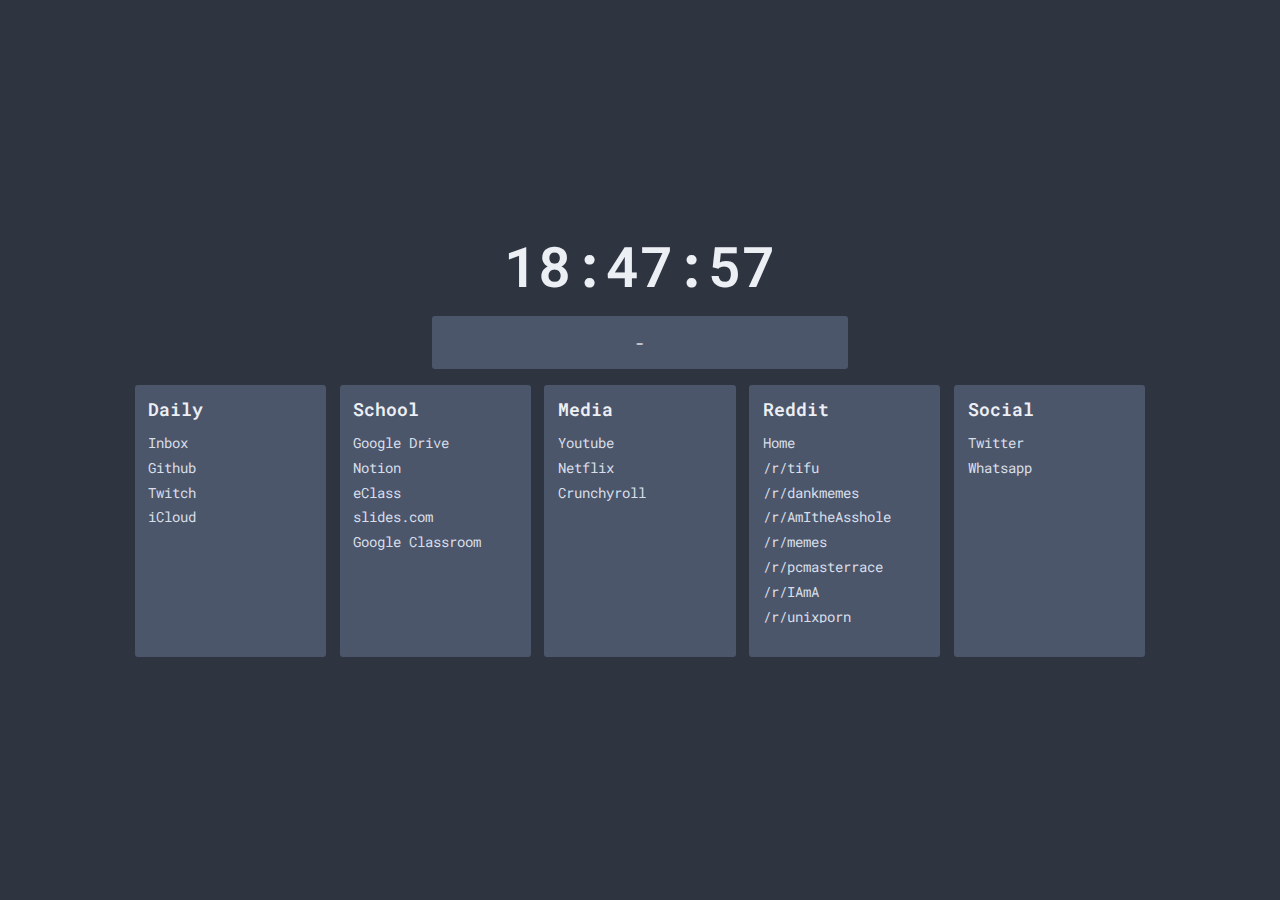
==== index.html @ 696ced7e "Changed hotkey from shift to ctrl" ====
<!DOCTYPE html>
<html lang="en">

<head>
  <meta charset="UTF-8" />
  <meta name="viewport" content="width=device-width, initial-scale=1.0" />
  <meta http-equiv="X-UA-Compatible" content="ie=edge" />

  <title>Home</title>
  <link rel="stylesheet" href="styles.css" />
  <link href="favicon.png" rel="shortcut icon" type="image/x-icon" />
</head>

<body>
  <div id="search">
    <input id="search-field" type="text" name="search-field" onkeypress="return search(event)" />
  </div>
  <div class="container">
    <div id="clock"></div>
    <div class="weather-container">
      <div class="row">
        <div id="weather-description" class="inline"></div>
        <div class="inline">-</div>
        <div id="temp" class="inline"></div>
      </div>
    </div>
    <div class="bookmark-container">
      <div class="bookmark-set">
        <div class="bookmark-title">Daily</div>
        <div class="bookmark-inner-container">
          <a class="bookmark" href="https://mail.google.com/" target="_blank">Inbox</a>
          <a class="bookmark" href="https://github.com/" target="_blank">Github</a>
          <a class="bookmark" href="https://twitch.com/" target="_blank">Twitch</a>
          <a class="bookmark" href="https://icloud.com/" target="_blank">iCloud</a>
        </div>
      </div>
      <div class="bookmark-set">
        <div class="bookmark-title">School</div>
        <div class="bookmark-inner-container">
          <a class="bookmark" href="https://drive.google.com/u/1/" target="_blank">Google Drive</a>
          <a class="bookmark" href="https://notion.so" target="_blank">Notion</a>
          <a class="bookmark" href="https://eclass.hkugac.edu.hk/" target="_blank">eClass</a>
          <a class="bookmark" href="https://slides.com" target="_blank">slides.com</a>
          <a class="bookmark" href="https://classroom.google.com" target="_blank">Google Classroom</a>
        </div>
      </div>
      <div class="bookmark-set">
        <div class="bookmark-title">Media</div>
        <div class="bookmark-inner-container">
          <a class="bookmark" href="https://youtube.com" target="_blank">Youtube</a>
          <a class="bookmark" href="https://netflix.com" target="_blank">Netflix</a>
          <a class="bookmark" href="https://crunchyroll.com" target="_blank">Crunchyroll</a>
        </div>
      </div>
      <div class="bookmark-set">
        <div class="bookmark-title">
          Reddit
        </div>
        <div class="bookmark-inner-container">
          <a class="bookmark" href="https://reddit.com" target="_blank">Home</a>
          <a class="bookmark" href="https://reddit.com/r/tifu" target="_blank">/r/tifu</a>

          <a class="bookmark" href="https://reddit.com/r/dankmemes" target="_blank">/r/dankmemes</a>
          <a class="bookmark" href="https://reddit.com/r/AmItheAsshole" target="_blank">/r/AmItheAsshole</a>
          <a class="bookmark" href="https://reddit.com/r/memes" target="_blank">/r/memes</a>
          <a class="bookmark" href="https://reddit.com/r/pcmasterrace" target="_blank">/r/pcmasterrace</a>
          <a class="bookmark" href="https://reddit.com/r/IAmA" target="_blank">/r/IAmA</a>
          <a class="bookmark" href="https://reddit.com/r/unixporn" target="_blank">/r/unixporn</a>
          <a class="bookmark" href="https://reddit.com/r/trans" target="_blank">/r/trans</a>
          <a class="bookmark" href="https://reddit.com/r/itsaunixsystem" target="_blank">/r/itsaunixsystem</a>
          <a class="bookmark" href="https://reddit.com/r/overwatch" target="_blank">/r/overwatch</a>
          <a class="bookmark" href="https://reddit.com/r/Rainbow6" target="_blank">/r/Rainbow6</a>
          <a class="bookmark" href="https://reddit.com/r/pcgaming" target="_blank">/r/pcgaming</a>
        </div>
      </div>
      <div class="bookmark-set">
        <div class="bookmark-title">Social</div>
        <div class="bookmark-inner-container">
          <a class="bookmark" href="https://twitter.com" target="_blank">Twitter</a>
          <a class="bookmark" href="https://web.whatsapp.com" target="_blank">Whatsapp</a>
        </div>
      </div>
    </div>
  </div>

  <script>

    let buffer = [];

    // Search on enter key event
    function search(e) {
      if (e.code == "Enter") {
        var val = document.getElementById("search-field").value;
        if (buffer.includes('Ctrl')) {
          window.open(val);
        } else {
          window.open("https://startpage.com/do/search?q=" + val);
        }
      }
    }
    // Get current time and format
    function getTime() {
      let date = new Date(),
        min = date.getMinutes(),
        sec = date.getSeconds(),
        hour = date.getHours();

      return (
        "" +
        (hour < 10 ? "0" + hour : hour) +
        ":" +
        (min < 10 ? "0" + min : min) +
        ":" +
        (sec < 10 ? "0" + sec : sec)
      );
    }

    window.onload = () => {
      let xhr = new XMLHttpRequest();
      // Request to open weather map
      xhr.open(
        "GET",
        "http://api.openweathermap.org/data/2.5/weather?id=1819729&units=metric&appid=91c774966e11ab0c564b9c7efb8ad6fe"
      );
      xhr.onload = () => {
        if (xhr.readyState === 4) {
          if (xhr.status === 200) {
            let json = JSON.parse(xhr.responseText);
            console.log(json);
            document.getElementById("temp").innerHTML =
              json.main.temp.toFixed(0) + " C";
            document.getElementById("weather-description").innerHTML =
              json.weather[0].description;
          } else {
            console.log("error msg: " + xhr.status);
          }
        }
      };
      xhr.send();
      // Set up the clock
      document.getElementById("clock").innerHTML = getTime();
      // Set clock interval to tick clock
      setInterval(() => {
        document.getElementById("clock").innerHTML = getTime();
      }, 100);
    };

    document.addEventListener("keydown", event => {
      if (event.code == "Space") {
        // Spacebar code to open search
        document.getElementById("search").style.display = "flex";
        document.getElementById("search-field").focus();
        lastKeyTime = Date.now()
      } else if (event.code == "CapsLock" || event.code == "Escape") {
        // Esc to close search
        document.getElementById("search-field").value = "";
        document.getElementById("search-field").blur();
        document.getElementById("search").style.display = "none";
      } else if (event.code == "Ctrl") {
        buffer.push(event.code);

        if (Date.now() - lastKeyTime > 200) {
          buffer = [];
        }

        lastKeyTime = Date.now()
      }


    });
  </script>
</body>

</html>
---- styles.css ----
@import url('https://fonts.googleapis.com/css?family=Roboto+Mono');

:root {
  --bg: #2E3440;
  --fg: #ECEFF4;
  --secondaryFg: #d8dee9;
  --containerBg: #4c566a;
  --searchBg: var(--containerBg);
  --scrollbarColor: #3f3f3f;
}

body {
  background-color: var(--bg);
  margin: 0px;
}

.container {
  width: 100%;
  height: 100vh;
  display: flex;
  align-items: center;
  justify-content: center;
  flex-direction: column;
}

#clock {
  font-family: sans-serif;
  font-size: 3.5rem;
  font-weight: 600;
  font-family: 'Roboto Mono';
  color: var(--fg);
  margin-bottom: 0.25em;
}

#search {
  width: 100%;
  height: 100vh;
  background-color: var(--searchBg);
  display: none;
  position: absolute;
  box-sizing: border-box;
  flex-direction: column;
  align-items: center;
  justify-content: center;
}

#search-field {
  width: 90%;
  padding: 0.75em 1em;
  box-sizing: border-box;
  background-color: var(--searchBg);
  border: solid 0px var(--searchBg);
  font-family: 'Roboto Mono';
  font-size: 4rem;
  color: var(--fg);
  outline: none;
  border-radius: 3px;
  margin-bottom: 1em;
  text-align: center;
}

.weather-container {
  width: 30%;
  background-color: var(--containerBg);
  padding: 1em;
  border-radius: 3px;
  font-family: 'Roboto Mono';
  color: var(--fg);
  text-align: center;
}
.inline {
  display: inline-block;
}

.bookmark-container {
  display: flex;
  flex-direction: row;
  justify-content: center;
  width: 80%;
  margin: 1em 0em;
}

@media only screen and (max-width: 960px) {
  .container {
    height: auto;
  }
  #clock {
    margin-top: 1em;
  }
  .container > .bookmark-container {
    flex-direction: column;
    width: 60%;
  }
  .bookmark-container > .bookmark-set {
    width: auto;
    margin: 1em 0em;
  }
}

.bookmark-set {
  padding: 1em;
  background-color: var(--containerBg);
  border-radius: 3px;
  font-family: 'Roboto Mono';
  font-size: 0.85rem;
  width: 25%;
  height: 20em;
  margin: 0em 0.5em;
  box-sizing: border-box;
}

.bookmark-inner-container {
  overflow-y: scroll;
  height: 80%;
  vertical-align: top;
  padding-right: 6px;
  box-sizing: border-box;

  scrollbar-width: thin;
  scrollbar-color: var(--scrollbarColor) #ffffff00;
}

.bookmark-inner-container::-webkit-scrollbar {
  width: 6px;
}
.bookmark-inner-container::-webkit-scrollbar-track {
  background: #ffffff00;
}
.bookmark-inner-container::-webkit-scrollbar-thumb {
  background-color: var(--scrollbarColor);
  border-radius: 6px;
  border: 3px solid #ffffff00;
}

.bookmark-title {
  font-size: 1.1rem;
  font-weight: 600;
  color: var(--fg);
  margin: 0em 0em 0.35em 0em;
}
.bookmark {
  text-decoration: none;
  color: var(--secondaryFg);
  display: block;
  margin: 0.5em 0em;
}
.bookmark:hover {
  color: var(--fg);
}
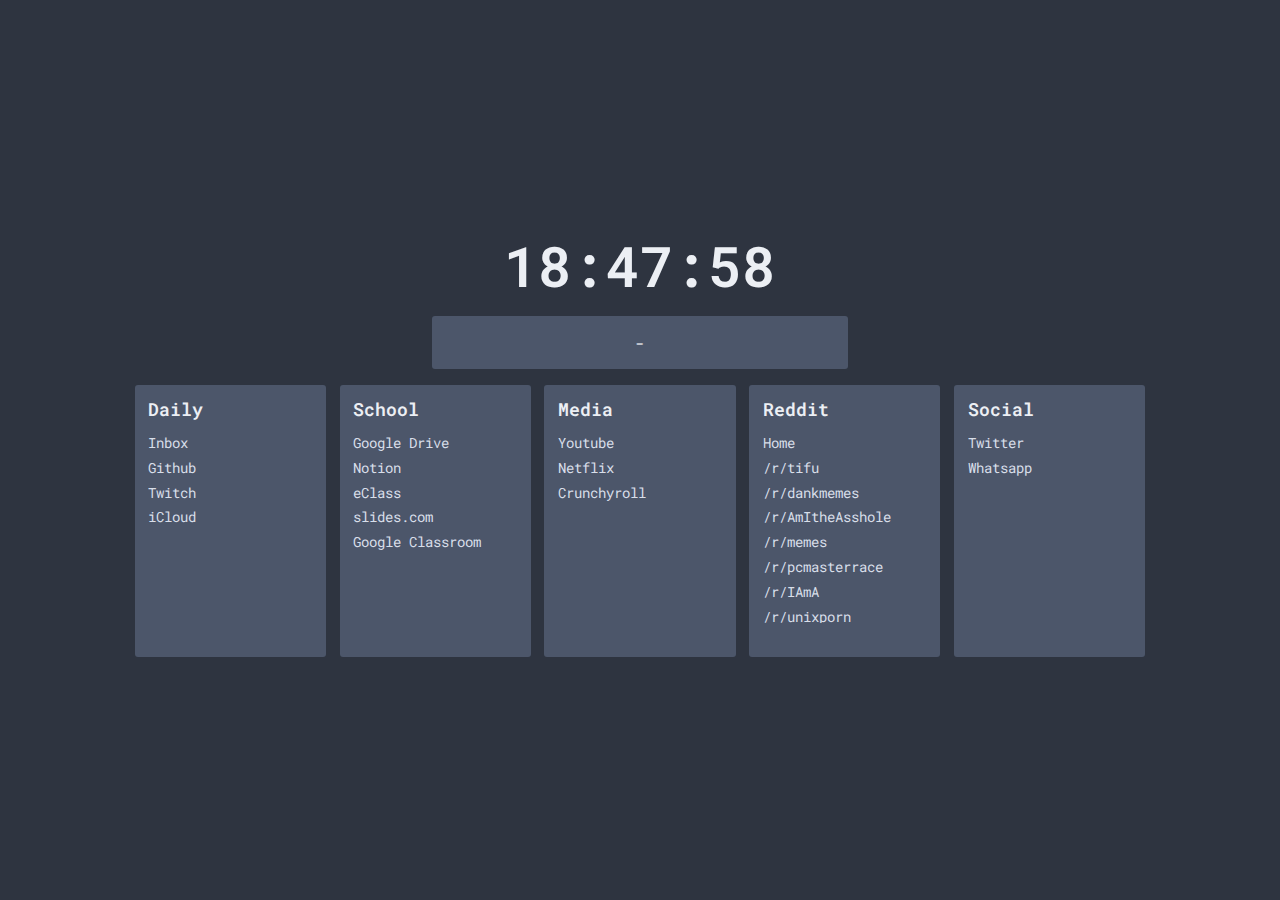
==== commit ce5c0d6e: "Switched back to google for speeed" ====
--- a/index.html
+++ b/index.html
@@ -84,17 +84,14 @@
   </div>
 
   <script>
-
-    let buffer = [];
-
     // Search on enter key event
     function search(e) {
       if (e.code == "Enter") {
         var val = document.getElementById("search-field").value;
-        if (buffer.includes('Ctrl')) {
+        if (e.ctrlKey) {
           window.open(val);
         } else {
-          window.open("https://startpage.com/do/search?q=" + val);
+          window.open("https://google.com/search?q=" + val);
         }
       }
     }
@@ -156,17 +153,7 @@
         document.getElementById("search-field").value = "";
         document.getElementById("search-field").blur();
         document.getElementById("search").style.display = "none";
-      } else if (event.code == "Ctrl") {
-        buffer.push(event.code);
-
-        if (Date.now() - lastKeyTime > 200) {
-          buffer = [];
-        }
-
-        lastKeyTime = Date.now()
       }
-
-
     });
   </script>
 </body>
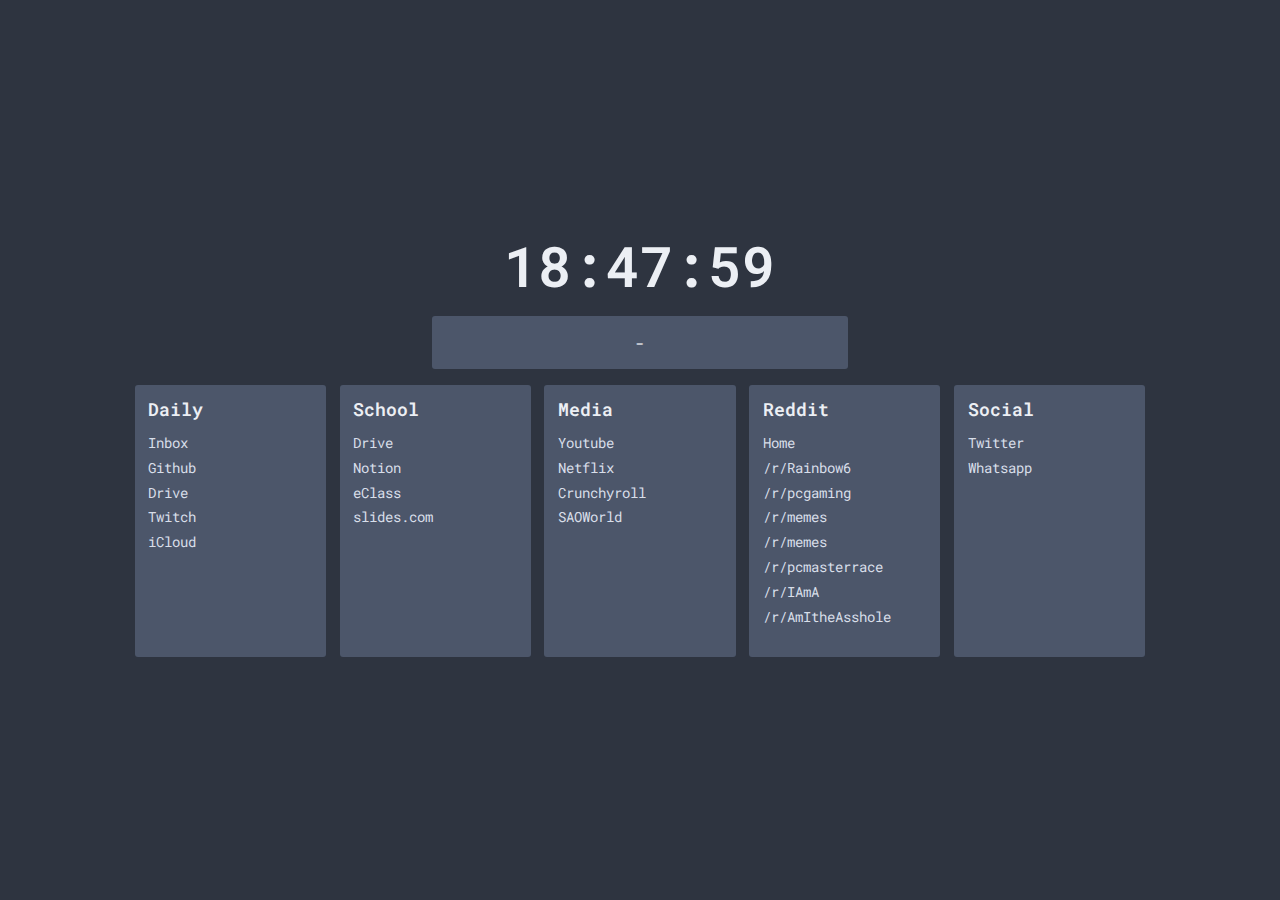
==== commit f2262843: "update" ====
--- a/index.html
+++ b/index.html
@@ -28,8 +28,9 @@
       <div class="bookmark-set">
         <div class="bookmark-title">Daily</div>
         <div class="bookmark-inner-container">
-          <a class="bookmark" href="https://mail.google.com/" target="_blank">Inbox</a>
+          <a class="bookmark" href="https://inbox.google.com/" target="_blank">Inbox</a>
           <a class="bookmark" href="https://github.com/" target="_blank">Github</a>
+          <a class="bookmark" href="https://drive.google.com/" target="_blank">Drive</a>
           <a class="bookmark" href="https://twitch.com/" target="_blank">Twitch</a>
           <a class="bookmark" href="https://icloud.com/" target="_blank">iCloud</a>
         </div>
@@ -37,11 +38,10 @@
       <div class="bookmark-set">
         <div class="bookmark-title">School</div>
         <div class="bookmark-inner-container">
-          <a class="bookmark" href="https://drive.google.com/u/1/" target="_blank">Google Drive</a>
+          <a class="bookmark" href="https://drive.google.com/u/1/" target="_blank">Drive</a>
           <a class="bookmark" href="https://notion.so" target="_blank">Notion</a>
           <a class="bookmark" href="https://eclass.hkugac.edu.hk/" target="_blank">eClass</a>
           <a class="bookmark" href="https://slides.com" target="_blank">slides.com</a>
-          <a class="bookmark" href="https://classroom.google.com" target="_blank">Google Classroom</a>
         </div>
       </div>
       <div class="bookmark-set">
@@ -50,6 +50,7 @@
           <a class="bookmark" href="https://youtube.com" target="_blank">Youtube</a>
           <a class="bookmark" href="https://netflix.com" target="_blank">Netflix</a>
           <a class="bookmark" href="https://crunchyroll.com" target="_blank">Crunchyroll</a>
+          <a class="bookmark" href="https://saoworld.com" target="_blank">SAOWorld</a>
         </div>
       </div>
       <div class="bookmark-set">
@@ -58,19 +59,17 @@
         </div>
         <div class="bookmark-inner-container">
           <a class="bookmark" href="https://reddit.com" target="_blank">Home</a>
-          <a class="bookmark" href="https://reddit.com/r/tifu" target="_blank">/r/tifu</a>
-
-          <a class="bookmark" href="https://reddit.com/r/dankmemes" target="_blank">/r/dankmemes</a>
-          <a class="bookmark" href="https://reddit.com/r/AmItheAsshole" target="_blank">/r/AmItheAsshole</a>
+          <a class="bookmark" href="https://reddit.com/r/Rainbow6" target="_blank">/r/Rainbow6</a>
+          <a class="bookmark" href="https://reddit.com/r/pcgaming" target="_blank">/r/pcgaming</a>
+          <a class="bookmark" href="https://reddit.com/r/dankmemes" target="_blank">/r/memes</a>
           <a class="bookmark" href="https://reddit.com/r/memes" target="_blank">/r/memes</a>
           <a class="bookmark" href="https://reddit.com/r/pcmasterrace" target="_blank">/r/pcmasterrace</a>
           <a class="bookmark" href="https://reddit.com/r/IAmA" target="_blank">/r/IAmA</a>
+          <a class="bookmark" href="https://reddit.com/r/AmItheAsshole" target="_blank">/r/AmItheAsshole</a>
           <a class="bookmark" href="https://reddit.com/r/unixporn" target="_blank">/r/unixporn</a>
           <a class="bookmark" href="https://reddit.com/r/trans" target="_blank">/r/trans</a>
           <a class="bookmark" href="https://reddit.com/r/itsaunixsystem" target="_blank">/r/itsaunixsystem</a>
           <a class="bookmark" href="https://reddit.com/r/overwatch" target="_blank">/r/overwatch</a>
-          <a class="bookmark" href="https://reddit.com/r/Rainbow6" target="_blank">/r/Rainbow6</a>
-          <a class="bookmark" href="https://reddit.com/r/pcgaming" target="_blank">/r/pcgaming</a>
         </div>
       </div>
       <div class="bookmark-set">
@@ -86,13 +85,9 @@
   <script>
     // Search on enter key event
     function search(e) {
-      if (e.code == "Enter") {
+      if (e.keyCode == 13) {
         var val = document.getElementById("search-field").value;
-        if (e.ctrlKey) {
-          window.open(val);
-        } else {
-          window.open("https://google.com/search?q=" + val);
-        }
+        window.open("https://www.startpage.com/do/search?q=" + val);
       }
     }
     // Get current time and format
@@ -142,13 +137,12 @@
       }, 100);
     };
 
-    document.addEventListener("keydown", event => {
-      if (event.code == "Space") {
+    document.addEventListener("keydown", (event) => {
+      if (event.keyCode == 32) {
         // Spacebar code to open search
         document.getElementById("search").style.display = "flex";
         document.getElementById("search-field").focus();
-        lastKeyTime = Date.now()
-      } else if (event.code == "CapsLock" || event.code == "Escape") {
+      } else if (event.keyCode == 27) {
         // Esc to close search
         document.getElementById("search-field").value = "";
         document.getElementById("search-field").blur();
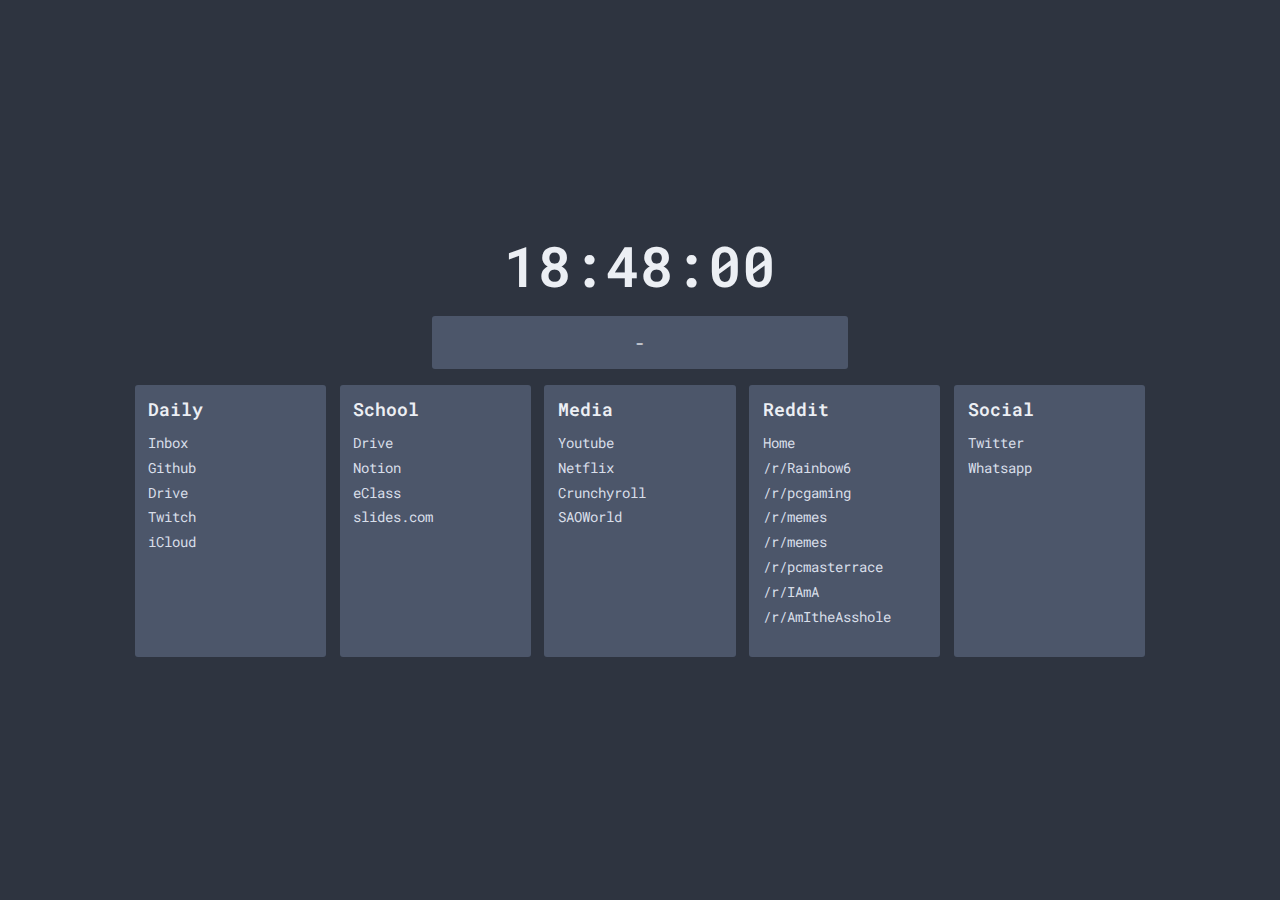
==== commit 9b4f23f8: "reformat index.html" ====
--- a/index.html
+++ b/index.html
@@ -1,155 +1,247 @@
 <!DOCTYPE html>
 <html lang="en">
-
-<head>
-  <meta charset="UTF-8" />
-  <meta name="viewport" content="width=device-width, initial-scale=1.0" />
-  <meta http-equiv="X-UA-Compatible" content="ie=edge" />
-
-  <title>Home</title>
-  <link rel="stylesheet" href="styles.css" />
-  <link href="favicon.png" rel="shortcut icon" type="image/x-icon" />
-</head>
-
-<body>
-  <div id="search">
-    <input id="search-field" type="text" name="search-field" onkeypress="return search(event)" />
-  </div>
-  <div class="container">
-    <div id="clock"></div>
-    <div class="weather-container">
-      <div class="row">
-        <div id="weather-description" class="inline"></div>
-        <div class="inline">-</div>
-        <div id="temp" class="inline"></div>
+  <head>
+    <meta charset="UTF-8" />
+    <meta name="viewport" content="width=device-width, initial-scale=1.0" />
+    <meta http-equiv="X-UA-Compatible" content="ie=edge" />
+
+    <title>Home</title>
+    <link rel="stylesheet" href="styles.css" />
+    <link href="favicon.png" rel="shortcut icon" type="image/x-icon" />
+  </head>
+  <body>
+    <div id="search">
+      <input
+        id="search-field"
+        type="text"
+        name="search-field"
+        onkeypress="return search(event)"
+      />
+    </div>
+    <div class="container">
+      <div id="clock"></div>
+      <div class="weather-container">
+        <div class="row">
+          <div id="weather-description" class="inline"></div>
+          <div class="inline">-</div>
+          <div id="temp" class="inline"></div>
+        </div>
+      </div>
+      <div class="bookmark-container">
+        <div class="bookmark-set">
+          <div class="bookmark-title">Daily</div>
+          <div class="bookmark-inner-container">
+            <a class="bookmark" href="https://inbox.google.com/" target="_blank"
+              >Inbox</a
+            >
+            <a class="bookmark" href="https://github.com/" target="_blank"
+              >Github</a
+            >
+            <a class="bookmark" href="https://drive.google.com/" target="_blank"
+              >Drive</a
+            >
+            <a class="bookmark" href="https://twitch.com/" target="_blank"
+              >Twitch</a
+            >
+            <a class="bookmark" href="https://icloud.com/" target="_blank"
+              >iCloud</a
+            >
+          </div>
+        </div>
+        <div class="bookmark-set">
+          <div class="bookmark-title">School</div>
+          <div class="bookmark-inner-container">
+            <a
+              class="bookmark"
+              href="https://drive.google.com/u/1/"
+              target="_blank"
+              >Drive</a
+            >
+            <a class="bookmark" href="https://notion.so" target="_blank"
+              >Notion</a
+            >
+            <a
+              class="bookmark"
+              href="https://eclass.hkugac.edu.hk/"
+              target="_blank"
+              >eClass</a
+            >
+            <a class="bookmark" href="https://slides.com" target="_blank"
+              >slides.com</a
+            >
+          </div>
+        </div>
+        <div class="bookmark-set">
+          <div class="bookmark-title">Media</div>
+          <div class="bookmark-inner-container">
+            <a class="bookmark" href="https://youtube.com" target="_blank"
+              >Youtube</a
+            >
+            <a class="bookmark" href="https://netflix.com" target="_blank"
+              >Netflix</a
+            >
+            <a class="bookmark" href="https://crunchyroll.com" target="_blank"
+              >Crunchyroll</a
+            >
+            <a class="bookmark" href="https://saoworld.com" target="_blank"
+              >SAOWorld</a
+            >
+          </div>
+        </div>
+        <div class="bookmark-set">
+          <div class="bookmark-title">
+            Reddit
+          </div>
+          <div class="bookmark-inner-container">
+            <a class="bookmark" href="https://reddit.com" target="_blank"
+              >Home</a
+            >
+            <a
+              class="bookmark"
+              href="https://reddit.com/r/Rainbow6"
+              target="_blank"
+              >/r/Rainbow6</a
+            >
+            <a
+              class="bookmark"
+              href="https://reddit.com/r/pcgaming"
+              target="_blank"
+              >/r/pcgaming</a
+            >
+            <a
+              class="bookmark"
+              href="https://reddit.com/r/dankmemes"
+              target="_blank"
+              >/r/memes</a
+            >
+            <a
+              class="bookmark"
+              href="https://reddit.com/r/memes"
+              target="_blank"
+              >/r/memes</a
+            >
+            <a
+              class="bookmark"
+              href="https://reddit.com/r/pcmasterrace"
+              target="_blank"
+              >/r/pcmasterrace</a
+            >
+            <a class="bookmark" href="https://reddit.com/r/IAmA" target="_blank"
+              >/r/IAmA</a
+            >
+            <a
+              class="bookmark"
+              href="https://reddit.com/r/AmItheAsshole"
+              target="_blank"
+              >/r/AmItheAsshole</a
+            >
+            <a
+              class="bookmark"
+              href="https://reddit.com/r/unixporn"
+              target="_blank"
+              >/r/unixporn</a
+            >
+            <a
+              class="bookmark"
+              href="https://reddit.com/r/trans"
+              target="_blank"
+              >/r/trans</a
+            >
+            <a
+              class="bookmark"
+              href="https://reddit.com/r/itsaunixsystem"
+              target="_blank"
+              >/r/itsaunixsystem</a
+            >
+            <a
+              class="bookmark"
+              href="https://reddit.com/r/overwatch"
+              target="_blank"
+              >/r/overwatch</a
+            >
+          </div>
+        </div>
+        <div class="bookmark-set">
+          <div class="bookmark-title">Social</div>
+          <div class="bookmark-inner-container">
+            <a class="bookmark" href="https://twitter.com" target="_blank"
+              >Twitter</a
+            >
+            <a class="bookmark" href="https://web.whatsapp.com" target="_blank"
+              >Whatsapp</a
+            >
+          </div>
+        </div>
       </div>
     </div>
-    <div class="bookmark-container">
-      <div class="bookmark-set">
-        <div class="bookmark-title">Daily</div>
-        <div class="bookmark-inner-container">
-          <a class="bookmark" href="https://inbox.google.com/" target="_blank">Inbox</a>
-          <a class="bookmark" href="https://github.com/" target="_blank">Github</a>
-          <a class="bookmark" href="https://drive.google.com/" target="_blank">Drive</a>
-          <a class="bookmark" href="https://twitch.com/" target="_blank">Twitch</a>
-          <a class="bookmark" href="https://icloud.com/" target="_blank">iCloud</a>
-        </div>
-      </div>
-      <div class="bookmark-set">
-        <div class="bookmark-title">School</div>
-        <div class="bookmark-inner-container">
-          <a class="bookmark" href="https://drive.google.com/u/1/" target="_blank">Drive</a>
-          <a class="bookmark" href="https://notion.so" target="_blank">Notion</a>
-          <a class="bookmark" href="https://eclass.hkugac.edu.hk/" target="_blank">eClass</a>
-          <a class="bookmark" href="https://slides.com" target="_blank">slides.com</a>
-        </div>
-      </div>
-      <div class="bookmark-set">
-        <div class="bookmark-title">Media</div>
-        <div class="bookmark-inner-container">
-          <a class="bookmark" href="https://youtube.com" target="_blank">Youtube</a>
-          <a class="bookmark" href="https://netflix.com" target="_blank">Netflix</a>
-          <a class="bookmark" href="https://crunchyroll.com" target="_blank">Crunchyroll</a>
-          <a class="bookmark" href="https://saoworld.com" target="_blank">SAOWorld</a>
-        </div>
-      </div>
-      <div class="bookmark-set">
-        <div class="bookmark-title">
-          Reddit
-        </div>
-        <div class="bookmark-inner-container">
-          <a class="bookmark" href="https://reddit.com" target="_blank">Home</a>
-          <a class="bookmark" href="https://reddit.com/r/Rainbow6" target="_blank">/r/Rainbow6</a>
-          <a class="bookmark" href="https://reddit.com/r/pcgaming" target="_blank">/r/pcgaming</a>
-          <a class="bookmark" href="https://reddit.com/r/dankmemes" target="_blank">/r/memes</a>
-          <a class="bookmark" href="https://reddit.com/r/memes" target="_blank">/r/memes</a>
-          <a class="bookmark" href="https://reddit.com/r/pcmasterrace" target="_blank">/r/pcmasterrace</a>
-          <a class="bookmark" href="https://reddit.com/r/IAmA" target="_blank">/r/IAmA</a>
-          <a class="bookmark" href="https://reddit.com/r/AmItheAsshole" target="_blank">/r/AmItheAsshole</a>
-          <a class="bookmark" href="https://reddit.com/r/unixporn" target="_blank">/r/unixporn</a>
-          <a class="bookmark" href="https://reddit.com/r/trans" target="_blank">/r/trans</a>
-          <a class="bookmark" href="https://reddit.com/r/itsaunixsystem" target="_blank">/r/itsaunixsystem</a>
-          <a class="bookmark" href="https://reddit.com/r/overwatch" target="_blank">/r/overwatch</a>
-        </div>
-      </div>
-      <div class="bookmark-set">
-        <div class="bookmark-title">Social</div>
-        <div class="bookmark-inner-container">
-          <a class="bookmark" href="https://twitter.com" target="_blank">Twitter</a>
-          <a class="bookmark" href="https://web.whatsapp.com" target="_blank">Whatsapp</a>
-        </div>
-      </div>
-    </div>
-  </div>
-
-  <script>
-    // Search on enter key event
-    function search(e) {
-      if (e.keyCode == 13) {
-        var val = document.getElementById("search-field").value;
-        window.open("https://www.startpage.com/do/search?q=" + val);
+
+    <script>
+      // Search on enter key event
+      function search(e) {
+        if (e.keyCode == 13) {
+          var val = document.getElementById("search-field").value;
+          window.open("https://www.startpage.com/do/search?q=" + val);
+        }
       }
-    }
-    // Get current time and format
-    function getTime() {
-      let date = new Date(),
-        min = date.getMinutes(),
-        sec = date.getSeconds(),
-        hour = date.getHours();
-
-      return (
-        "" +
-        (hour < 10 ? "0" + hour : hour) +
-        ":" +
-        (min < 10 ? "0" + min : min) +
-        ":" +
-        (sec < 10 ? "0" + sec : sec)
-      );
-    }
-
-    window.onload = () => {
-      let xhr = new XMLHttpRequest();
-      // Request to open weather map
-      xhr.open(
-        "GET",
-        "http://api.openweathermap.org/data/2.5/weather?id=1819729&units=metric&appid=91c774966e11ab0c564b9c7efb8ad6fe"
-      );
-      xhr.onload = () => {
-        if (xhr.readyState === 4) {
-          if (xhr.status === 200) {
-            let json = JSON.parse(xhr.responseText);
-            console.log(json);
-            document.getElementById("temp").innerHTML =
-              json.main.temp.toFixed(0) + " C";
-            document.getElementById("weather-description").innerHTML =
-              json.weather[0].description;
-          } else {
-            console.log("error msg: " + xhr.status);
+      // Get current time and format
+      function getTime() {
+        let date = new Date(),
+          min = date.getMinutes(),
+          sec = date.getSeconds(),
+          hour = date.getHours();
+
+        return (
+          "" +
+          (hour < 10 ? "0" + hour : hour) +
+          ":" +
+          (min < 10 ? "0" + min : min) +
+          ":" +
+          (sec < 10 ? "0" + sec : sec)
+        );
+      }
+
+      window.onload = () => {
+        let xhr = new XMLHttpRequest();
+        // Request to open weather map
+        xhr.open(
+          "GET",
+          "http://api.openweathermap.org/data/2.5/weather?id=1819729&units=metric&appid=91c774966e11ab0c564b9c7efb8ad6fe"
+        );
+        xhr.onload = () => {
+          if (xhr.readyState === 4) {
+            if (xhr.status === 200) {
+              let json = JSON.parse(xhr.responseText);
+              console.log(json);
+              document.getElementById("temp").innerHTML =
+                json.main.temp.toFixed(0) + " C";
+              document.getElementById("weather-description").innerHTML =
+                json.weather[0].description;
+            } else {
+              console.log("error msg: " + xhr.status);
+            }
           }
+        };
+        xhr.send();
+        // Set up the clock
+        document.getElementById("clock").innerHTML = getTime();
+        // Set clock interval to tick clock
+        setInterval(() => {
+          document.getElementById("clock").innerHTML = getTime();
+        }, 100);
+      };
+
+      document.addEventListener("keydown", (event) => {
+        if (event.keyCode == 32) {
+          // Spacebar code to open search
+          document.getElementById("search").style.display = "flex";
+          document.getElementById("search-field").focus();
+        } else if (event.keyCode == 27) {
+          // Esc to close search
+          document.getElementById("search-field").value = "";
+          document.getElementById("search-field").blur();
+          document.getElementById("search").style.display = "none";
         }
-      };
-      xhr.send();
-      // Set up the clock
-      document.getElementById("clock").innerHTML = getTime();
-      // Set clock interval to tick clock
-      setInterval(() => {
-        document.getElementById("clock").innerHTML = getTime();
-      }, 100);
-    };
-
-    document.addEventListener("keydown", (event) => {
-      if (event.keyCode == 32) {
-        // Spacebar code to open search
-        document.getElementById("search").style.display = "flex";
-        document.getElementById("search-field").focus();
-      } else if (event.keyCode == 27) {
-        // Esc to close search
-        document.getElementById("search-field").value = "";
-        document.getElementById("search-field").blur();
-        document.getElementById("search").style.display = "none";
-      }
-    });
-  </script>
-</body>
-
+      });
+    </script>
+  </body>
 </html>
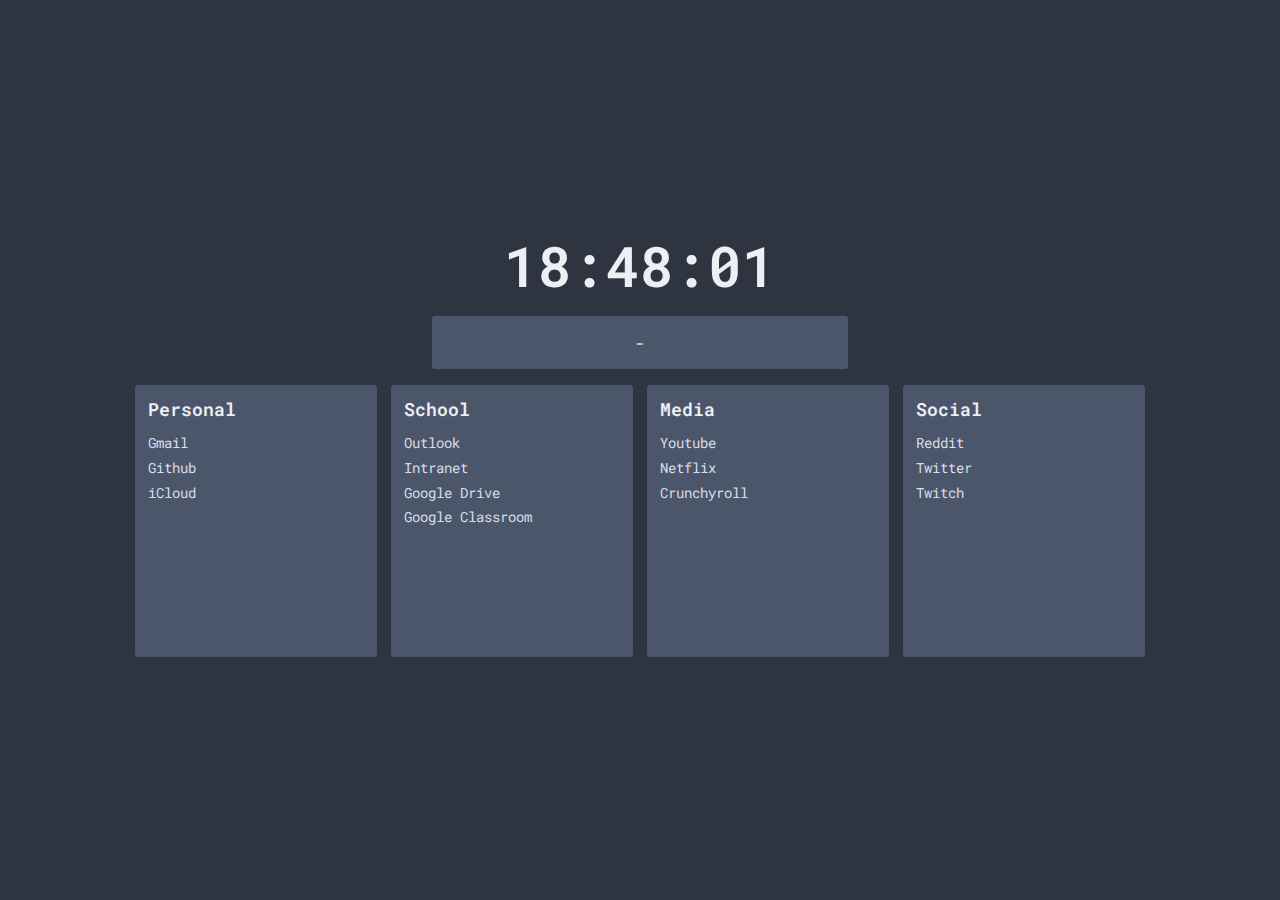
==== commit e1b0fd8f: "newtab to index" ====
--- a/index.html
+++ b/index.html
@@ -1,247 +1,141 @@
 <!DOCTYPE html>
 <html lang="en">
-  <head>
-    <meta charset="UTF-8" />
-    <meta name="viewport" content="width=device-width, initial-scale=1.0" />
-    <meta http-equiv="X-UA-Compatible" content="ie=edge" />
 
-    <title>Home</title>
-    <link rel="stylesheet" href="styles.css" />
-    <link href="favicon.png" rel="shortcut icon" type="image/x-icon" />
-  </head>
-  <body>
-    <div id="search">
-      <input
-        id="search-field"
-        type="text"
-        name="search-field"
-        onkeypress="return search(event)"
-      />
+<head>
+  <meta charset="UTF-8" />
+  <meta name="viewport" content="width=device-width, initial-scale=1.0" />
+  <meta http-equiv="X-UA-Compatible" content="ie=edge" />
+
+  <title>New Tab</title>
+  <link rel="stylesheet" href="styles.css" />
+  <link href="favicon.png" rel="shortcut icon" type="image/x-icon" />
+</head>
+
+<body>
+  <div id="search">
+    <input id="search-field" type="text" name="search-field" onkeypress="return search(event)" />
+  </div>
+  <div class="container">
+    <div id="clock"></div>
+    <div class="weather-container">
+      <div class="row">
+        <div id="weather-description" class="inline"></div>
+        <div class="inline">-</div>
+        <div id="temp" class="inline"></div>
+      </div>
     </div>
-    <div class="container">
-      <div id="clock"></div>
-      <div class="weather-container">
-        <div class="row">
-          <div id="weather-description" class="inline"></div>
-          <div class="inline">-</div>
-          <div id="temp" class="inline"></div>
+    <div class="bookmark-container">
+      <div class="bookmark-set">
+        <div class="bookmark-title">Personal</div>
+        <div class="bookmark-inner-container">
+          <a class="bookmark" href="https://mail.google.com/" target="_self">Gmail</a>
+          <a class="bookmark" href="https://github.com/" target="_self">Github</a>
+          <a class="bookmark" href="https://icloud.com/" target="_self">iCloud</a>
         </div>
       </div>
-      <div class="bookmark-container">
-        <div class="bookmark-set">
-          <div class="bookmark-title">Daily</div>
-          <div class="bookmark-inner-container">
-            <a class="bookmark" href="https://inbox.google.com/" target="_blank"
-              >Inbox</a
-            >
-            <a class="bookmark" href="https://github.com/" target="_blank"
-              >Github</a
-            >
-            <a class="bookmark" href="https://drive.google.com/" target="_blank"
-              >Drive</a
-            >
-            <a class="bookmark" href="https://twitch.com/" target="_blank"
-              >Twitch</a
-            >
-            <a class="bookmark" href="https://icloud.com/" target="_blank"
-              >iCloud</a
-            >
-          </div>
+      <div class="bookmark-set">
+        <div class="bookmark-title">School</div>
+        <div class="bookmark-inner-container">
+          <a class="bookmark" href="https://outlook.office365.com" target="_self">Outlook</a>
+          <a class="bookmark" href="https://hkust.edu.hk/stu_intranet" target="_self">Intranet</a>
+          <a class="bookmark" href="https://drive.google.com/" target="_self">Google Drive</a>
+          <a class="bookmark" href="https://classroom.google.com" target="_self">Google Classroom</a>
         </div>
-        <div class="bookmark-set">
-          <div class="bookmark-title">School</div>
-          <div class="bookmark-inner-container">
-            <a
-              class="bookmark"
-              href="https://drive.google.com/u/1/"
-              target="_blank"
-              >Drive</a
-            >
-            <a class="bookmark" href="https://notion.so" target="_blank"
-              >Notion</a
-            >
-            <a
-              class="bookmark"
-              href="https://eclass.hkugac.edu.hk/"
-              target="_blank"
-              >eClass</a
-            >
-            <a class="bookmark" href="https://slides.com" target="_blank"
-              >slides.com</a
-            >
-          </div>
+      </div>
+      <div class="bookmark-set">
+        <div class="bookmark-title">Media</div>
+        <div class="bookmark-inner-container">
+          <a class="bookmark" href="https://youtube.com" target="_self">Youtube</a>
+          <a class="bookmark" href="https://netflix.com" target="_self">Netflix</a>
+          <a class="bookmark" href="https://crunchyroll.com" target="_self">Crunchyroll</a>
         </div>
-        <div class="bookmark-set">
-          <div class="bookmark-title">Media</div>
-          <div class="bookmark-inner-container">
-            <a class="bookmark" href="https://youtube.com" target="_blank"
-              >Youtube</a
-            >
-            <a class="bookmark" href="https://netflix.com" target="_blank"
-              >Netflix</a
-            >
-            <a class="bookmark" href="https://crunchyroll.com" target="_blank"
-              >Crunchyroll</a
-            >
-            <a class="bookmark" href="https://saoworld.com" target="_blank"
-              >SAOWorld</a
-            >
-          </div>
-        </div>
-        <div class="bookmark-set">
-          <div class="bookmark-title">
-            Reddit
-          </div>
-          <div class="bookmark-inner-container">
-            <a class="bookmark" href="https://reddit.com" target="_blank"
-              >Home</a
-            >
-            <a
-              class="bookmark"
-              href="https://reddit.com/r/Rainbow6"
-              target="_blank"
-              >/r/Rainbow6</a
-            >
-            <a
-              class="bookmark"
-              href="https://reddit.com/r/pcgaming"
-              target="_blank"
-              >/r/pcgaming</a
-            >
-            <a
-              class="bookmark"
-              href="https://reddit.com/r/dankmemes"
-              target="_blank"
-              >/r/memes</a
-            >
-            <a
-              class="bookmark"
-              href="https://reddit.com/r/memes"
-              target="_blank"
-              >/r/memes</a
-            >
-            <a
-              class="bookmark"
-              href="https://reddit.com/r/pcmasterrace"
-              target="_blank"
-              >/r/pcmasterrace</a
-            >
-            <a class="bookmark" href="https://reddit.com/r/IAmA" target="_blank"
-              >/r/IAmA</a
-            >
-            <a
-              class="bookmark"
-              href="https://reddit.com/r/AmItheAsshole"
-              target="_blank"
-              >/r/AmItheAsshole</a
-            >
-            <a
-              class="bookmark"
-              href="https://reddit.com/r/unixporn"
-              target="_blank"
-              >/r/unixporn</a
-            >
-            <a
-              class="bookmark"
-              href="https://reddit.com/r/trans"
-              target="_blank"
-              >/r/trans</a
-            >
-            <a
-              class="bookmark"
-              href="https://reddit.com/r/itsaunixsystem"
-              target="_blank"
-              >/r/itsaunixsystem</a
-            >
-            <a
-              class="bookmark"
-              href="https://reddit.com/r/overwatch"
-              target="_blank"
-              >/r/overwatch</a
-            >
-          </div>
-        </div>
-        <div class="bookmark-set">
-          <div class="bookmark-title">Social</div>
-          <div class="bookmark-inner-container">
-            <a class="bookmark" href="https://twitter.com" target="_blank"
-              >Twitter</a
-            >
-            <a class="bookmark" href="https://web.whatsapp.com" target="_blank"
-              >Whatsapp</a
-            >
-          </div>
+      </div>
+      <div class="bookmark-set">
+        <div class="bookmark-title">Social</div>
+        <div class="bookmark-inner-container">
+          <a class="bookmark" href="https://reddit.com" target="_self">Reddit</a>
+          <a class="bookmark" href="https://twitter.com" target="_self">Twitter</a>
+          <a class="bookmark" href="https://twitch.com/" target="_self">Twitch</a>
         </div>
       </div>
     </div>
+  </div>
 
-    <script>
-      // Search on enter key event
-      function search(e) {
-        if (e.keyCode == 13) {
-          var val = document.getElementById("search-field").value;
-          window.open("https://www.startpage.com/do/search?q=" + val);
+  <script>
+    // Search on enter key event
+    function search(e) {
+      if (e.code == "Enter") {
+        var val = document.getElementById("search-field").value;
+        if (e.ctrlKey) {
+          window.open(val, "_self");
+        } else {
+          window.open("https://google.com/search?q=" + val, "_self");
         }
       }
-      // Get current time and format
-      function getTime() {
-        let date = new Date(),
-          min = date.getMinutes(),
-          sec = date.getSeconds(),
-          hour = date.getHours();
+    }
+    // Get current time and format
+    function getTime() {
+      let date = new Date(),
+        min = date.getMinutes(),
+        sec = date.getSeconds(),
+        hour = date.getHours();
 
-        return (
-          "" +
-          (hour < 10 ? "0" + hour : hour) +
-          ":" +
-          (min < 10 ? "0" + min : min) +
-          ":" +
-          (sec < 10 ? "0" + sec : sec)
-        );
+      return (
+        "" +
+        (hour < 10 ? "0" + hour : hour) +
+        ":" +
+        (min < 10 ? "0" + min : min) +
+        ":" +
+        (sec < 10 ? "0" + sec : sec)
+      );
+    }
+
+    window.onload = () => {
+      let xhr = new XMLHttpRequest();
+      // Request to open weather map
+      xhr.open(
+        "GET",
+        "https://api.openweathermap.org/data/2.5/weather?id=1819729&units=metric&appid=91c774966e11ab0c564b9c7efb8ad6fe"
+      );
+      xhr.onload = () => {
+        if (xhr.readyState === 4) {
+          if (xhr.status === 200) {
+            let json = JSON.parse(xhr.responseText);
+            console.log(json);
+            document.getElementById("temp").innerHTML =
+              json.main.temp.toFixed(0) + " C";
+            document.getElementById("weather-description").innerHTML =
+              json.weather[0].description;
+          } else {
+            console.log("error msg: " + xhr.status);
+          }
+        }
+      };
+      xhr.send();
+      // Set up the clock
+      document.getElementById("clock").innerHTML = getTime();
+      // Set clock interval to tick clock
+      setInterval(() => {
+        document.getElementById("clock").innerHTML = getTime();
+      }, 100);
+    };
+
+    document.addEventListener("keydown", event => {
+
+      if (event.code == "Space") {
+        // Spacebar code to open search
+        document.getElementById("search").style.display = "flex";
+        document.getElementById("search-field").focus();
+        lastKeyTime = Date.now()
+      } else if (event.code == "CapsLock" || event.code == "Escape") {
+        // Esc to close search
+        document.getElementById("search-field").value = "";
+        document.getElementById("search-field").blur();
+        document.getElementById("search").style.display = "none";
       }
 
-      window.onload = () => {
-        let xhr = new XMLHttpRequest();
-        // Request to open weather map
-        xhr.open(
-          "GET",
-          "http://api.openweathermap.org/data/2.5/weather?id=1819729&units=metric&appid=91c774966e11ab0c564b9c7efb8ad6fe"
-        );
-        xhr.onload = () => {
-          if (xhr.readyState === 4) {
-            if (xhr.status === 200) {
-              let json = JSON.parse(xhr.responseText);
-              console.log(json);
-              document.getElementById("temp").innerHTML =
-                json.main.temp.toFixed(0) + " C";
-              document.getElementById("weather-description").innerHTML =
-                json.weather[0].description;
-            } else {
-              console.log("error msg: " + xhr.status);
-            }
-          }
-        };
-        xhr.send();
-        // Set up the clock
-        document.getElementById("clock").innerHTML = getTime();
-        // Set clock interval to tick clock
-        setInterval(() => {
-          document.getElementById("clock").innerHTML = getTime();
-        }, 100);
-      };
+    });
+  </script>
+</body>
 
-      document.addEventListener("keydown", (event) => {
-        if (event.keyCode == 32) {
-          // Spacebar code to open search
-          document.getElementById("search").style.display = "flex";
-          document.getElementById("search-field").focus();
-        } else if (event.keyCode == 27) {
-          // Esc to close search
-          document.getElementById("search-field").value = "";
-          document.getElementById("search-field").blur();
-          document.getElementById("search").style.display = "none";
-        }
-      });
-    </script>
-  </body>
 </html>
